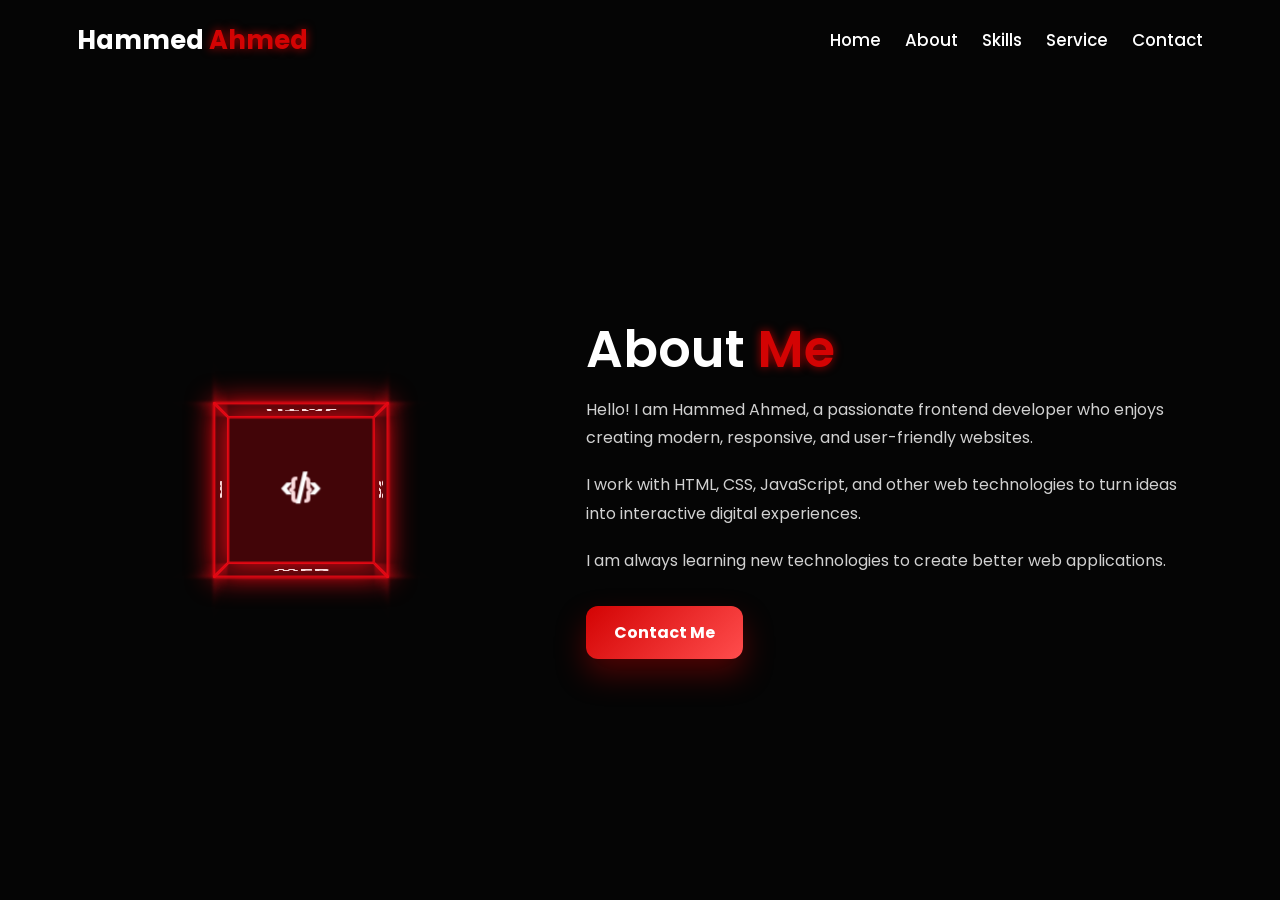
==== About.html @ f174ab9d "Upload portfolio website" ====
<!DOCTYPE html>
<html lang="en">
<head>
    <meta charset="UTF-8">
    <meta name="viewport" content="width=device-width, initial-scale=1.0">
    <link rel="stylesheet" href="https://cdnjs.cloudflare.com/ajax/libs/font-awesome/6.5.1/css/all.min.css">
    <link rel="stylesheet" href="style.css">
    <title>About - Hammed Ahmed</title>
</head>
<body>
    <nav>
        <div class="nav-container">
            <div class="logo">Hammed <span>Ahmed</span></div>

            <div class="links">
                <div class="link"><a href="index.html">Home</a></div>
                <div class="link"><a href="About.html">About</a></div>
                <div class="link"><a href="Skills.html">Skills</a></div>
                <div class="link"><a href="Service.html">Service</a></div>
                <div class="link"><a href="Contact.html">Contact</a></div>
            </div>
        </div>
    </nav>
    <section>
    <div class="main-container about-container">
        <div class="cube-area">
            <div class="cube">
                <div class="face front">&lt;/&gt;</div>
                <div class="face back">{ }</div>
                <div class="face right">CSS</div>
                <div class="face left">JS</div>
                <div class="face top">HTML</div>
                <div class="face bottom">WEB</div>
            </div>
        </div>

        <div class="content">
            <h1>About <span>Me</span></h1>

            <p>Hello! I am Hammed Ahmed, a passionate frontend developer who enjoys creating modern, responsive, and user-friendly websites.</p>

            <p>I work with HTML, CSS, JavaScript, and other web technologies to turn ideas into interactive digital experiences.</p>

            <p>I am always learning new technologies to create better web applications.</p>

            <div class="btn">
                <button onclick="location.href='Contact.html'">
                    Contact Me
                </button>
            </div>
        </div>
    </div>
</section>
  
</body>
</html>
---- style.css ----
@import url('https://fonts.googleapis.com/css2?family=Poppins:wght@100;200;300;400;500;600;700&display=swap');

* {
    margin: 0;
    padding: 0;
    box-sizing: border-box;
    font-family: 'Poppins', sans-serif;
}

html, body {
    width: 100%;
    min-height: 100vh;
}

body {
    background: #050505;
    color: white;
    overflow-x: hidden;
}

a {
    text-decoration: none;
    color: inherit;
}

nav {
    width: 100%;
    height: 80px;
    position: relative;
    z-index: 50;
}

.nav-container {
    width: 100%;
    height: 100%;
    display: flex;
    justify-content: space-between;
    align-items: center;
    padding: 0 6%;
}

.logo {
    color: white;
    font-size: clamp(1.5rem, 2vw, 2.2rem);
    font-weight: 700;
}   

.logo span {
    color: rgb(211, 3, 3);
    text-shadow: 0 0 10px rgba(211, 3, 3, 0.8);
}

.links {
    display: flex;
    align-items: center;
    gap: 1.5rem;
}

.link a {
    font-size: 1.05rem;
    color: white;
    font-weight: 500;
    transition: 0.3s ease;
    padding-bottom: 4px;
}

.link a:hover {
    color: rgb(211, 3, 3);
    border-bottom: 2px solid rgb(211, 3, 3);
}

.hamburg,
.cancel {
    cursor: pointer;
    position: absolute;
    right: 20px;
    top: 18px;
    color: white;
    display: none;
    font-size: clamp(2rem, 1rem + 3vw, 3rem);
}

.dropdown {
    position: absolute;
    top: 0;
    left: 0;
    width: 100%;
    transform: translateY(-500px);
    background: rgba(0, 0, 0, 0.5);
    backdrop-filter: blur(8px);
    box-shadow: 0 10px 30px rgba(0, 0, 0, 0.5);
    transition: 0.25s ease;
    z-index: 101;
}

.dropdown .links {
    display: flex;
    flex-direction: column;
    align-items: center;
    padding: 4.5rem 0 1rem;
}

.dropdown .links a {
    width: 100%;
    text-align: center;
    padding: 18px 0;
    color: white;
    transition: 0.2s ease;
}

.dropdown .links a:hover {
    background: rgb(211, 3, 3);
}

section {
    width: 100%;
    min-height: calc(100vh - 80px);
    padding: 0 6%;
}

.main-container {
    width: 100%;
    min-height: calc(100vh - 80px);
    display: flex;
    justify-content: space-evenly;
    align-items: center;
    gap: 40px;
}

.content {
    width: min(42%, 520px);
    color: white;
}

.content h1 {
    font-size: clamp(2.2rem, 4vw, 4rem);
    line-height: 1.1;
    font-weight: 600;
}

.content h1 span {
    color: rgb(211, 3, 3);
    text-shadow: 0 0 10px rgba(211, 3, 3, 0.8);
}

.typewriter {
    margin-top: 12px;
    font-size: clamp(1rem, 1.3vw, 1.5rem);
    line-height: 1.6;
    color: #f1f1f1;
    min-height: 3em;
}

.typewriter::after {
    content: "";
    display: inline-block;
    width: 3px;
    height: 1em;
    margin-left: 6px;
    background: rgb(211, 3, 3);
    vertical-align: middle;
    animation: blink 0.7s infinite;
}

.content p {
    margin-top: 18px;
    color: #d1d1d1;
    font-size: 1rem;
    line-height: 1.8;
}

.social-links {
    display: flex;
    gap: 16px;
    margin-top: 28px;
}

.social-links a {
    width: 45px;
    height: 45px;
    display: grid;
    place-items: center;
    border-radius: 50%;
    border: 1px solid rgba(255, 255, 255, 0.2);
    background: rgba(255, 255, 255, 0.04);
    transition: 0.3s ease;
    cursor: pointer;
}

.social-links a:hover {
    background: rgb(211, 3, 3);
    border-color: rgb(211, 3, 3);
    transform: translateY(-3px);
}

.social-links i {
    font-size: 1.15rem;
}

.btn {
    margin-top: 30px;
}

.btn button {
    border: none;
    outline: none;
    background: linear-gradient(135deg, rgb(211, 3, 3), #ff4d4d);
    color: white;
    padding: 14px 28px;
    border-radius: 12px;
    font-size: 1rem;
    font-weight: 700;
    cursor: pointer;
    box-shadow: 0 15px 30px rgba(211, 3, 3, 0.35);
    transition: 0.3s ease;
}

.btn button:hover {
    transform: translateY(-2px) scale(1.02);
    box-shadow: 0 18px 35px rgba(211, 3, 3, 0.45);
}

.image {
    width: min(40vw, 460px);
    height: min(68vh, 640px);
    position: relative;
    border-radius: 28px;
    overflow: hidden;
    background: linear-gradient(135deg, #1a1a1a, #050505);
    box-shadow: 0 25px 60px rgba(0, 0, 0, 0.4);
    border: 1px solid rgba(255, 255, 255, 0.1);
}

.image::before {
    content: "";
    position: absolute;
    inset: 12px;
    border-radius: 22px;
    border: 1px solid rgba(255, 255, 255, 0.1);
    background: rgba(255, 255, 255, 0.02);
    z-index: 0;
}

.image img {
    position: relative;
    z-index: 1;
    width: 100%;
    height: 100%;
    object-fit: cover;
    display: block;
    filter: brightness(0.92) saturate(1.1);
}

@keyframes blink {
    0%, 50% {
        opacity: 1;
    }
    50.1%, 100% {
        opacity: 0;
    }
}

@media (max-width: 884px) {
    body {
        overflow: auto;
    }

    .links {
        display: none;
    }

    .hamburg {
        display: block;
    }

    .main-container {
        flex-direction: column;
        justify-content: center;
        padding: 30px 0 60px;
    }

    .content {
        width: 90%;
        text-align: center;
        display: flex;
        flex-direction: column;
        align-items: center;
    }

    .social-links {
        justify-content: center;
    }

    .image {
        width: min(78vw, 420px);
        height: 420px;
    }
}

@media (max-width: 440px) {
    .nav-container {
        padding: 0 20px;
    }

    .logo {
        font-size: 1.6rem;
    }

    .content h1 {
        font-size: 2.2rem;
    }

    .typewriter {
        font-size: 1rem;
    }

    .image {
        width: 85vw;
        height: 360px;
    }

    .btn button {
        width: 100%;
    }
}

.service-container,
.skills-container {
    display: flex;
    justify-content: center;
    gap: 25px;
    flex-wrap: wrap;
    margin-top: 40px;
}

.service-card,
.skill-card {
    width: 250px;
    padding: 30px 20px;
    text-align: center;
    border: 1px solid #077b32;
    border-radius: 10px;
    box-shadow: 0 0 15px #077b32;
}

.service-card i,
.skill-card i {
    font-size: 45px;
    color: #077b32;
    margin-bottom: 15px;
}

.services-section .content,
.skills-section .content {
    width: 100%;
    max-width: 1200px;
    margin: auto;
}

.service-container,
.skills-container {
    display: flex;
    flex-direction: row;
    justify-content: center;
    align-items: stretch;
    gap: 25px;
    flex-wrap: nowrap;
}

.service-card,
.skill-card {
    flex: 1;
    max-width: 250px;
}

.contact-section {
    display: flex;
    justify-content: center;
    align-items: flex-start;
    padding-top: 45px;
}

.contact-section .content {
    width: 100%;
    max-width: 800px;
}

.contact-form {
    display: grid;
    grid-template-columns: 1fr 1fr;
    gap: 18px;
    margin-top: 25px;
}

.contact-form input,
.contact-form textarea {
    width: 100%;
    padding: 14px;
    border: 1px solid #077b32;
    border-radius: 8px;
    background: #111;
    color: white;
    font-size: 1rem;
    outline: none;
}

.contact-form textarea {
    grid-column: 1 / 3;
    resize: vertical;
}

.contact-form input:focus,
.contact-form textarea:focus {
    box-shadow: 0 0 12px #077b32;
}

.contact-form button {
    grid-column: 1 / 3;
    width: 180px;
    padding: 13px;
    border: none;
    border-radius: 8px;
    background: #077b32;
    color: white;
    font-size: 1rem;
    cursor: pointer;
}

.contact-form button:hover {
    background: #0aa545;
}

.contact-info {
    margin-top: 30px;
}

.contact-info p {
    margin: 12px 0;
}

.contact-info i {
    color: #077b32;
    margin-right: 8px;
}

@media (max-width: 600px) {
    .contact-form {
        grid-template-columns: 1fr;
    }

    .contact-form textarea,
    .contact-form button {
        grid-column: 1;
    }
}

.about-container {
    display: flex;
    align-items: center;
    justify-content: space-between;
    gap: 60px;
}

.about-container .content {
    width: 55%;
}

.cube-area {
    width: 40%;
    height: 400px;
    display: flex;
    justify-content: center;
    align-items: center;
    perspective: 900px;
}

.cube {
    width: 160px;
    height: 160px;
    position: relative;
    transform-style: preserve-3d;
    animation: rotateCube 8s linear infinite;
}

.face {
    position: absolute;
    width: 160px;
    height: 160px;
    display: flex;
    justify-content: center;
    align-items: center;
    border: 2px solid #e50914;
    background: rgba(229, 9, 20, 0.15);
    box-shadow: 0 0 25px #e50914;
    color: white;
    font-size: 25px;
    font-weight: bold;
}

.front  { transform: translateZ(80px); }
.back   { transform: rotateY(180deg) translateZ(80px); }
.right  { transform: rotateY(90deg) translateZ(80px); }
.left   { transform: rotateY(-90deg) translateZ(80px); }
.top    { transform: rotateX(90deg) translateZ(80px); }
.bottom { transform: rotateX(-90deg) translateZ(80px); }

@keyframes rotateCube {
    from { transform: rotateX(0deg) rotateY(0deg); }
    to { transform: rotateX(360deg) rotateY(360deg); }
}

@media (max-width: 884px) {
    .about-container {
        flex-direction: column;
    }

    .about-container .content,
    .cube-area {
        width: 100%;
    }

    .cube-area {
        height: 280px;
    }
}
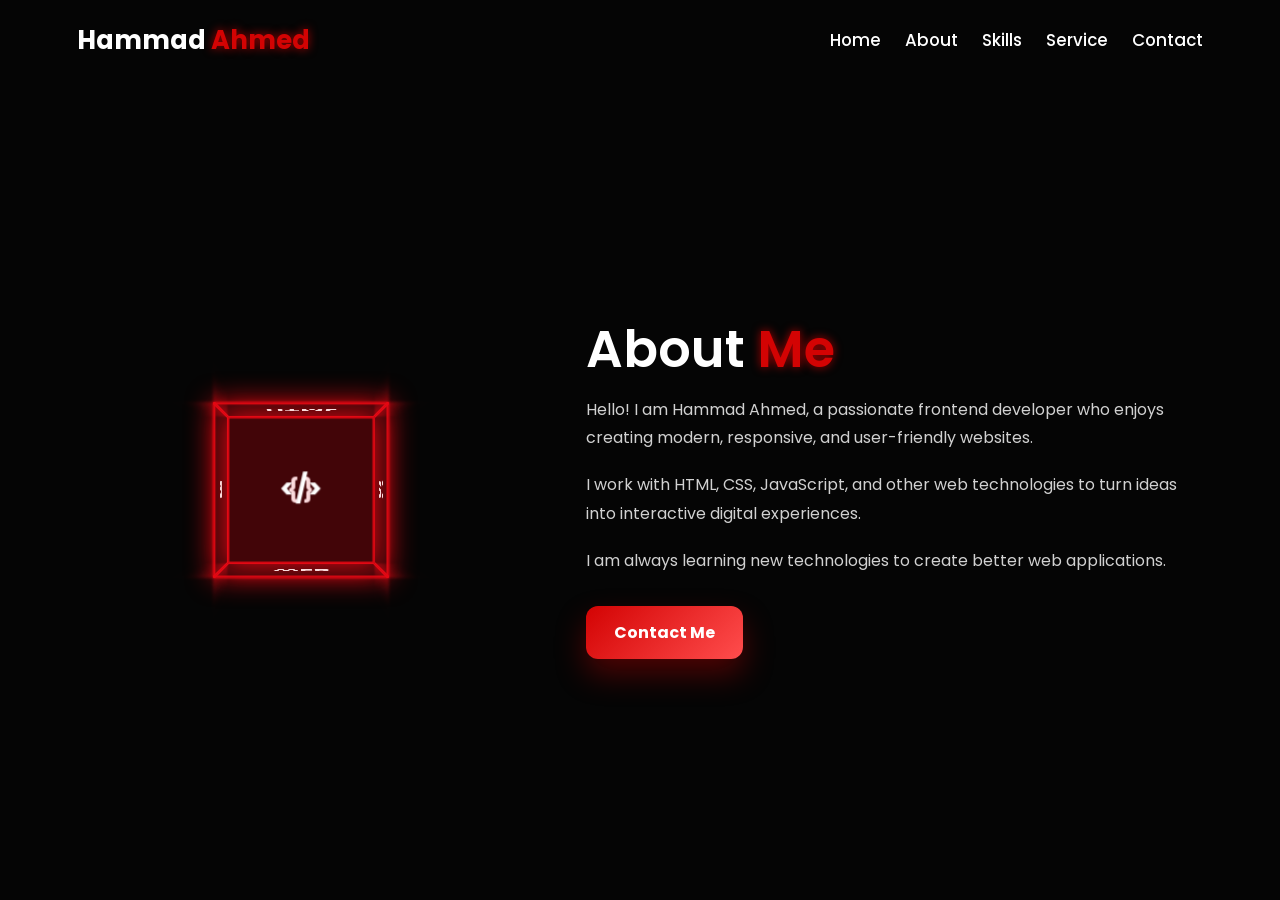
==== commit 30b056f8: "Initial commit" ====
--- a/About.html
+++ b/About.html
@@ -10,7 +10,7 @@
 <body>
     <nav>
         <div class="nav-container">
-            <div class="logo">Hammed <span>Ahmed</span></div>
+            <div class="logo">Hammad <span>Ahmed</span></div>
 
             <div class="links">
                 <div class="link"><a href="index.html">Home</a></div>
@@ -37,7 +37,7 @@
         <div class="content">
             <h1>About <span>Me</span></h1>
 
-            <p>Hello! I am Hammed Ahmed, a passionate frontend developer who enjoys creating modern, responsive, and user-friendly websites.</p>
+            <p>Hello! I am Hammad Ahmed, a passionate frontend developer who enjoys creating modern, responsive, and user-friendly websites.</p>
 
             <p>I work with HTML, CSS, JavaScript, and other web technologies to turn ideas into interactive digital experiences.</p>
 
